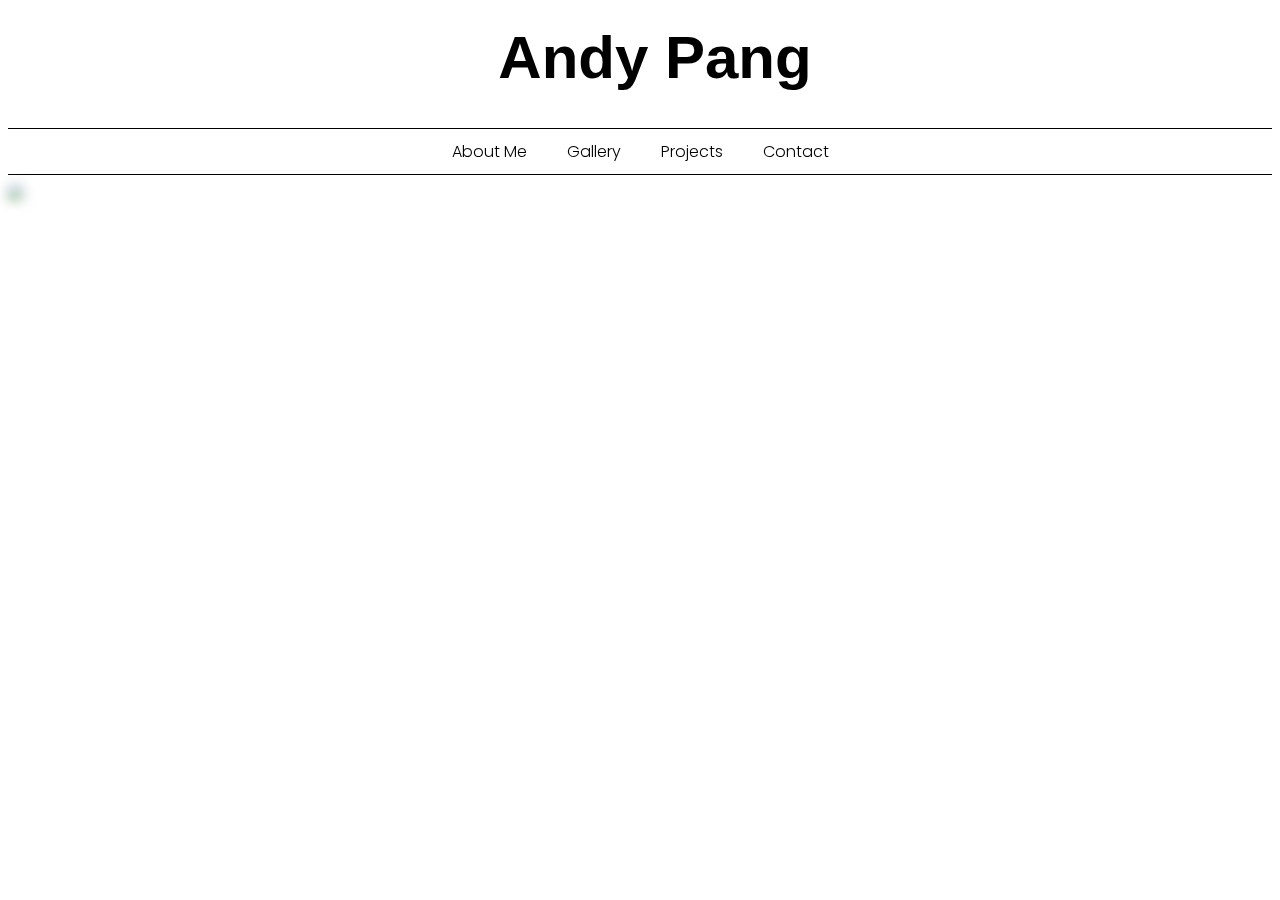
==== about.html @ 146a2841 "Basic Structure" ====
<!doctype html>

<html>
    <head>
        <meta charset="utf-8">
        <title>Andy Pang - About</title>
        <link rel="stylesheet" href="styles.css">
        <link rel="icon" href="favicon.ico">
    </head>

    <body>
        <h1>Andy Pang</h1>
        <div id = "bar">
            <ul>
                <li><a href="about.html">About Me</a></li>
                <li><a href="gallery.html">Gallery</a></li>
                <li><a href="projects.html">Projects</a></li>
                <li><a href="contact.html">Contact</a></li>
            </ul>
        </div>

        <img src = "Profile Picture.png" id = "about_photo">

    </body>
</html>
---- styles.css ----
@import url('https://fonts.googleapis.com/css2?family=Permanent+Marker&family=Poppins:ital,wght@0,200;0,300;0,400;0,500;1,200;1,300;1,400;1,500;1,700&display=swap');
html {
    background-color: white;
}

body {
    text-align: left;
    font-family: "Poppins", sans-serif;
    font-weight: 200;
    color: black;
    height: 300;
}

h1 {
    height: 90px;
    padding: 15px;
    margin: 0;
    width: 100%;
    left: 0px;
    text-align: center;
    font-size: 60px;
    font-family: "Permanent Marker", sans-serif;
}

#bar {
    left: 0px;
    height: 45px;
    border-top: 1px solid black;
    border-bottom: 1px solid black;
    width: 100%;
    text-align: center;
    overflow: auto;
    margin-bottom: 7px;
    background-color: white;
}

#bar ul {
    list-style-type: none;
    margin: 0;
    padding: 0;
    display: inline-block;
}

#bar ul li {
    margin: 0;
    padding: 0;
    float:left;
}

#bar ul li a {
    text-decoration: none;
    padding: 10px 20px;
    display: block;
    color: black;
    text-align: center;
    font-size: medium;
    font-weight: 300;
}

li a:hover {
    opacity: 0.5;
    transition-duration: 0.4s;
  }

#about_photo {
    position: relative;
    width: 100%;
    -webkit-filter: blur(6px);
}
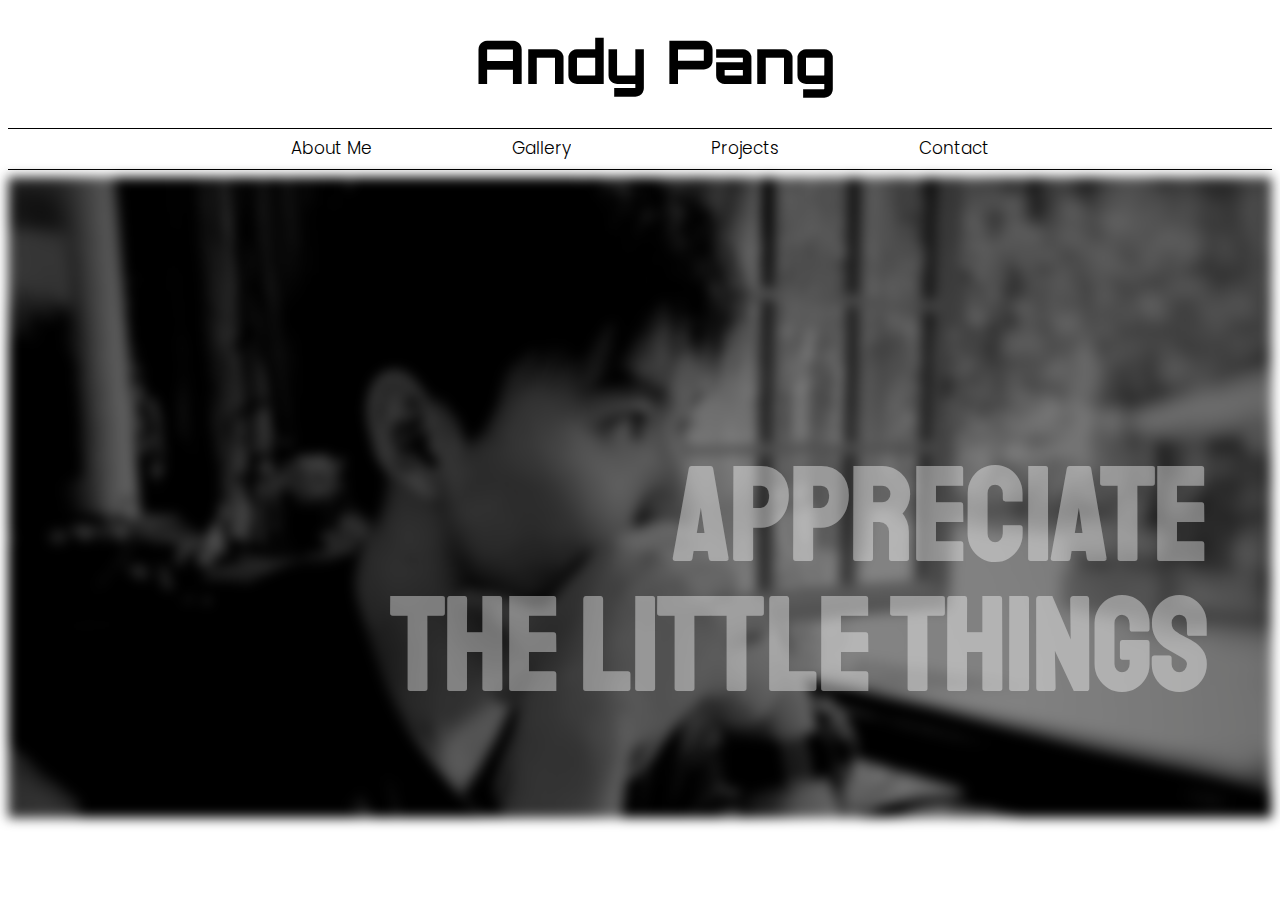
==== commit 5849b9ed: "Intro Picture Remake" ====
--- a/about.html
+++ b/about.html
@@ -3,7 +3,7 @@
 <html>
     <head>
         <meta charset="utf-8">
-        <title>Andy Pang - About</title>
+        <title>About - Andy Pang</title>
         <link rel="stylesheet" href="styles.css">
         <link rel="icon" href="favicon.ico">
     </head>
@@ -18,8 +18,14 @@
                 <li><a href="contact.html">Contact</a></li>
             </ul>
         </div>
+        <div id = "intro">
+            <img src = "Profile Picture.png" id = "about_photo">
+            <div>
+                <h2 id = "quote1">Appreciate</h2>
+                <h2 id = "quote2">the little things</h2>
+            </div>
+        </div>
 
-        <img src = "Profile Picture.png" id = "about_photo">
 
     </body>
 </html>--- a/styles.css
+++ b/styles.css
@@ -1,6 +1,20 @@
-@import url('https://fonts.googleapis.com/css2?family=Permanent+Marker&family=Poppins:ital,wght@0,200;0,300;0,400;0,500;1,200;1,300;1,400;1,500;1,700&display=swap');
+@import url('https://fonts.googleapis.com/css2?family=Orbitron:wght@500;600;700;800;900&family=Poppins:ital,wght@0,200;0,300;0,400;0,500;1,200;1,300;1,400;1,500;1,700&family=Source+Code+Pro:ital,wght@0,300;0,400;0,500;0,600;0,700;1,300;1,400;1,500;1,600;1,700&family=Staatliches&display=swap');
 html {
     background-color: white;
+    min-width: 1080px;
+    overflow-x: hidden;
+}
+
+h1 {
+    font-family: "Orbitron", sans-serif;
+    height: 90px;
+    padding: 15px;
+    margin: 0;
+    width: 100%;
+    left: 0px;
+    text-align: center;
+    font-size: 60px;
+    font-weight: 800;
 }
 
 body {
@@ -11,25 +25,14 @@
     height: 300;
 }
 
-h1 {
-    height: 90px;
-    padding: 15px;
-    margin: 0;
-    width: 100%;
-    left: 0px;
-    text-align: center;
-    font-size: 60px;
-    font-family: "Permanent Marker", sans-serif;
-}
-
 #bar {
     left: 0px;
-    height: 45px;
+    height: 40px;
     border-top: 1px solid black;
     border-bottom: 1px solid black;
     width: 100%;
     text-align: center;
-    overflow: auto;
+    overflow: hidden;
     margin-bottom: 7px;
     background-color: white;
 }
@@ -49,12 +52,13 @@
 
 #bar ul li a {
     text-decoration: none;
-    padding: 10px 20px;
+    margin: 6px 70px;
     display: block;
     color: black;
     text-align: center;
-    font-size: medium;
+    font-size: 17px;
     font-weight: 300;
+    overflow-x: hidden;
 }
 
 li a:hover {
@@ -65,5 +69,37 @@
 #about_photo {
     position: relative;
     width: 100%;
+    filter: blur(6px);
     -webkit-filter: blur(6px);
+}
+
+#intro {
+    position: relative;
+    text-align: center;
+    color: white;
+}
+
+#quote1 {
+    position: absolute;
+    top: 40%;
+    right: 5%;
+    text-align: right;
+    margin-right: 30px;
+    font-size: 130px;
+    font-family: "Staatliches", sans-serif;
+    margin: 0;
+    opacity: 0.4;
+    width: 100%;
+}
+#quote2 {
+    position: absolute;
+    top: 60%;
+    right: 5%;
+    text-align: right;
+    margin-right: 30px;
+    font-size: 130px;
+    font-family: "Staatliches", sans-serif;
+    margin: 0;
+    opacity: 0.4;
+    width: 100%;
 }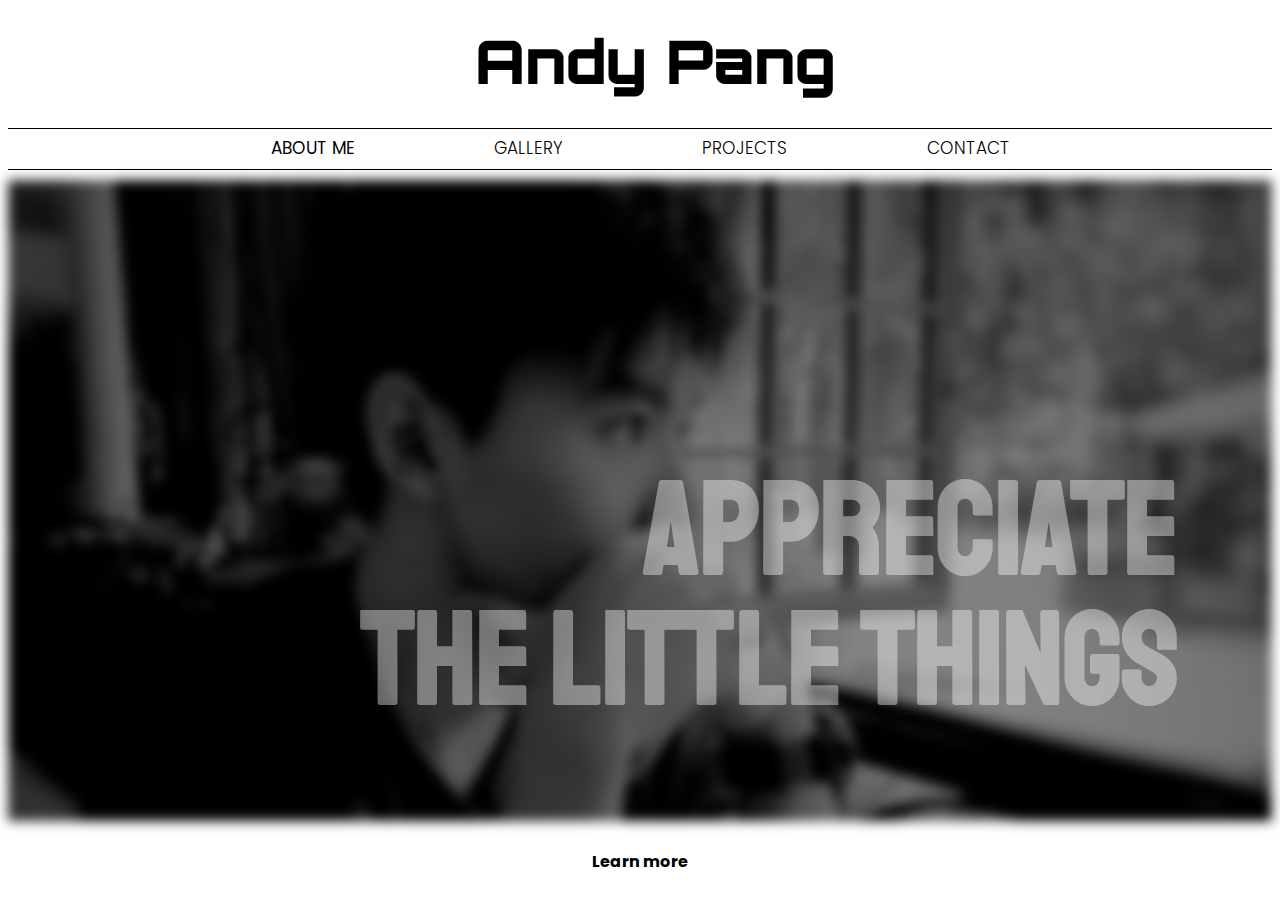
==== commit 9b3c810f: "Add intro pictures to all pages" ====
--- a/about.html
+++ b/about.html
@@ -12,20 +12,20 @@
         <h1>Andy Pang</h1>
         <div id = "bar">
             <ul>
-                <li><a href="about.html">About Me</a></li>
-                <li><a href="gallery.html">Gallery</a></li>
-                <li><a href="projects.html">Projects</a></li>
-                <li><a href="contact.html">Contact</a></li>
+                <li><a href="about.html"><b>ABOUT ME</b></a></li>
+                <li><a href="gallery.html">GALLERY</a></li>
+                <li><a href="projects.html">PROJECTS</a></li>
+                <li><a href="contact.html">CONTACT</a></li>
             </ul>
         </div>
         <div id = "intro">
-            <img src = "Profile Picture.png" id = "about_photo">
+            <img src = "about.png" id = "intro_photo">
             <div>
                 <h2 id = "quote1">Appreciate</h2>
                 <h2 id = "quote2">the little things</h2>
             </div>
         </div>
-
+        <h4 style="text-align: center;">Learn more</h4>
 
     </body>
 </html>--- a/styles.css
+++ b/styles.css
@@ -14,7 +14,7 @@
     left: 0px;
     text-align: center;
     font-size: 60px;
-    font-weight: 800;
+    font-weight: 900;
 }
 
 body {
@@ -33,7 +33,7 @@
     width: 100%;
     text-align: center;
     overflow: hidden;
-    margin-bottom: 7px;
+    margin-bottom: 10px;
     background-color: white;
 }
 
@@ -66,7 +66,7 @@
     transition-duration: 0.4s;
   }
 
-#about_photo {
+#intro_photo {
     position: relative;
     width: 100%;
     filter: blur(6px);
@@ -81,25 +81,24 @@
 
 #quote1 {
     position: absolute;
-    top: 40%;
+    top: 25%;
     right: 5%;
     text-align: right;
     margin-right: 30px;
     font-size: 130px;
     font-family: "Staatliches", sans-serif;
-    margin: 0;
     opacity: 0.4;
     width: 100%;
 }
+
 #quote2 {
     position: absolute;
-    top: 60%;
+    top: 45%;
     right: 5%;
     text-align: right;
     margin-right: 30px;
     font-size: 130px;
     font-family: "Staatliches", sans-serif;
-    margin: 0;
     opacity: 0.4;
     width: 100%;
 }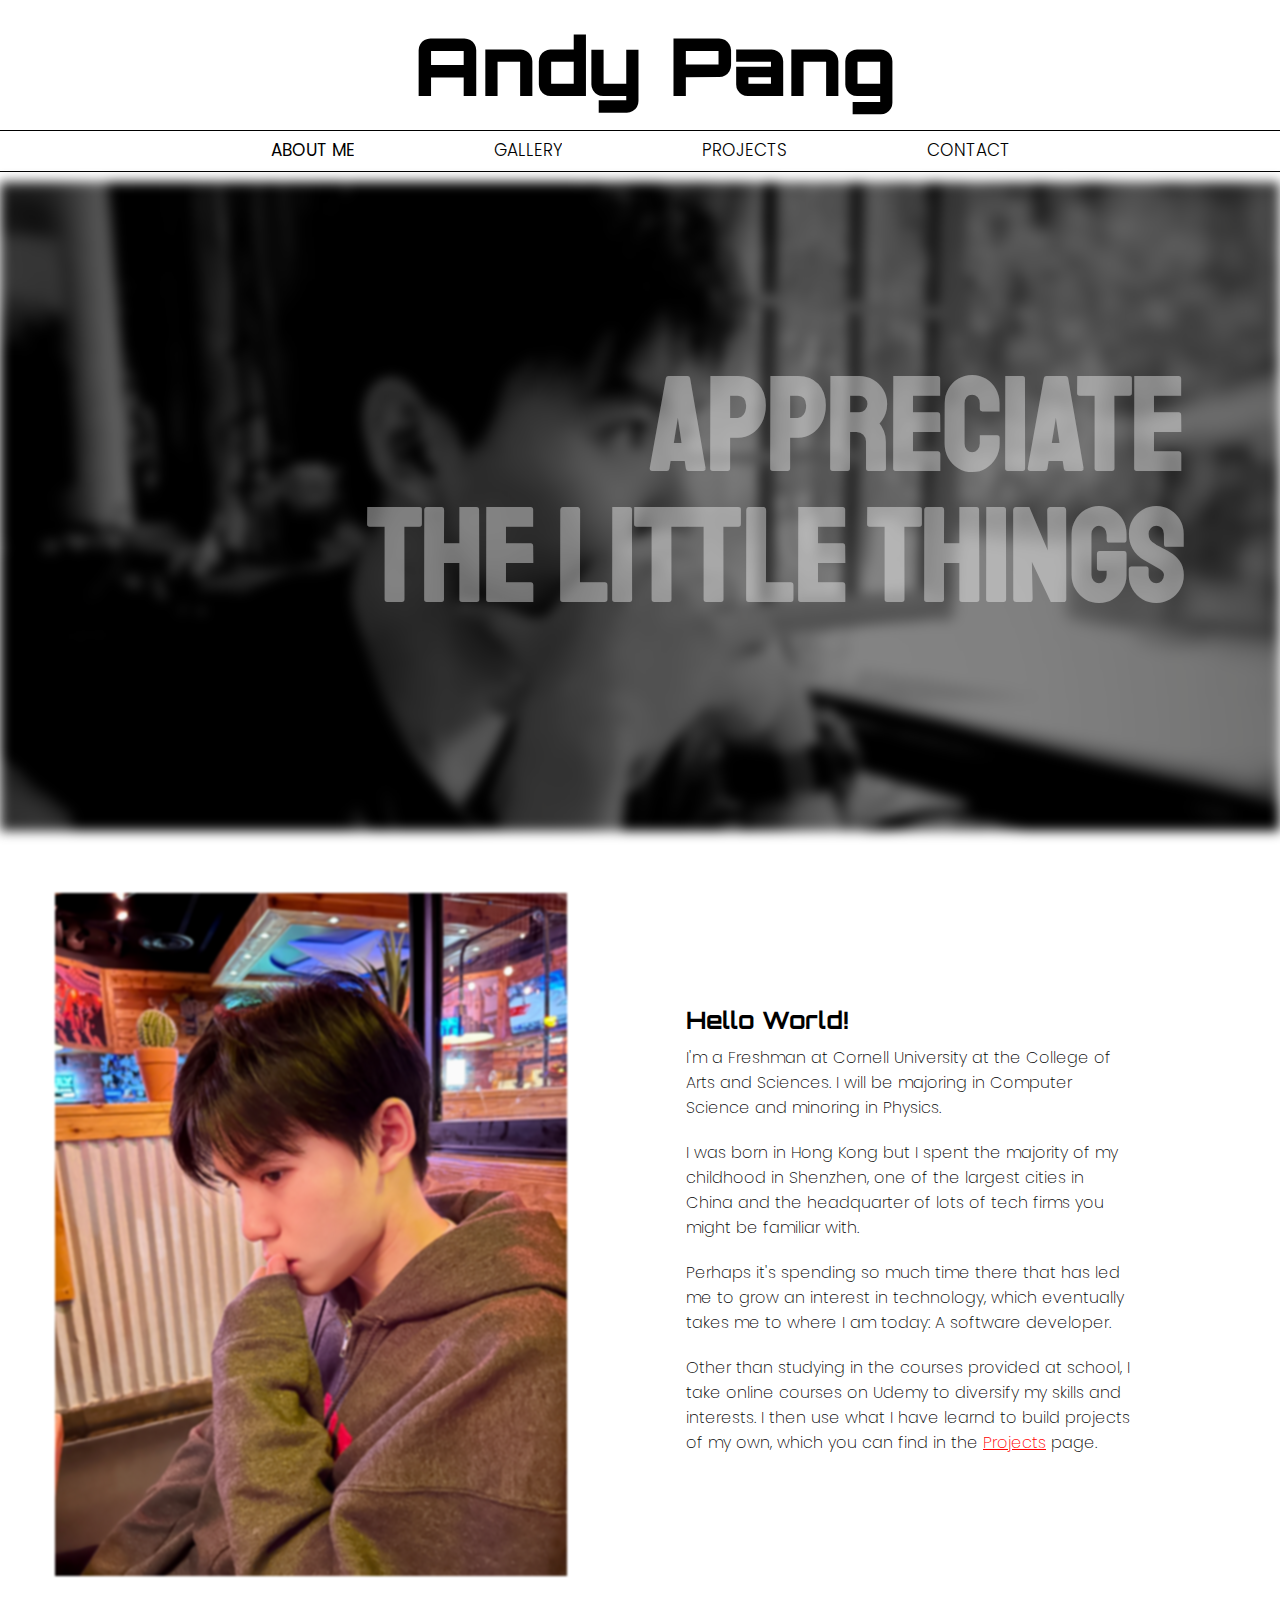
==== commit 81e8f95f: "Add about section" ====
--- a/about.html
+++ b/about.html
@@ -25,7 +25,17 @@
                 <h2 id = "quote2">the little things</h2>
             </div>
         </div>
-        <h4 style="text-align: center;">Learn more</h4>
+        <div id = "about_me">
+            <img src = "about_text.png" id = "about_text_photo">
+            <div id = "about_text">
+                <h2 style="font-family: Orbitron;">Hello World!</h2>
+                <p>I'm a Freshman at Cornell University at the College of Arts and Sciences. I will be majoring in Computer Science and minoring in Physics.</p>
+                <p>I was born in Hong Kong but I spent the majority of my childhood in Shenzhen, one of the largest cities in China and the headquarter of lots of tech firms you might be familiar with.</p>
+                <p>Perhaps it's spending so much time there that has led me to grow an interest in technology, which eventually takes me to where I am today: A software developer.</p>
+                <p>Other than studying in the courses provided at school, I take online courses on Udemy to diversify my skills and interests. I then use what I have learnd to build projects of my own, which you can find in the <a href = "projects.html" style="color: red;">Projects</a> page.</p>
+            </div>
+        </div>
+        
 
     </body>
 </html>--- a/styles.css
+++ b/styles.css
@@ -1,4 +1,10 @@
 @import url('https://fonts.googleapis.com/css2?family=Orbitron:wght@500;600;700;800;900&family=Poppins:ital,wght@0,200;0,300;0,400;0,500;1,200;1,300;1,400;1,500;1,700&family=Source+Code+Pro:ital,wght@0,300;0,400;0,500;0,600;0,700;1,300;1,400;1,500;1,600;1,700&family=Staatliches&display=swap');
+* {
+    padding: 0;
+    margin: 0;
+    max-width: 100%;
+}
+
 html {
     background-color: white;
     min-width: 1080px;
@@ -7,13 +13,11 @@
 
 h1 {
     font-family: "Orbitron", sans-serif;
-    height: 90px;
     padding: 15px;
     margin: 0;
     width: 100%;
-    left: 0px;
     text-align: center;
-    font-size: 60px;
+    font-size: 80px;
     font-weight: 900;
 }
 
@@ -101,4 +105,31 @@
     font-family: "Staatliches", sans-serif;
     opacity: 0.4;
     width: 100%;
+}
+
+h2 {
+    margin-bottom: 10px;
+}
+
+p {
+    margin-bottom: 20px;
+}
+
+#about_me {
+    display: flex;
+    align-items: center;
+}
+
+#about_text {
+    margin-top: 10px;
+    width: 35%;
+    margin-left: 5%;
+    display: inline-block;
+}
+
+#about_text_photo {
+    margin: 55px;
+    width: 40%;
+    filter: blur(1px);
+    -webkit-filter: blur(1px);
 }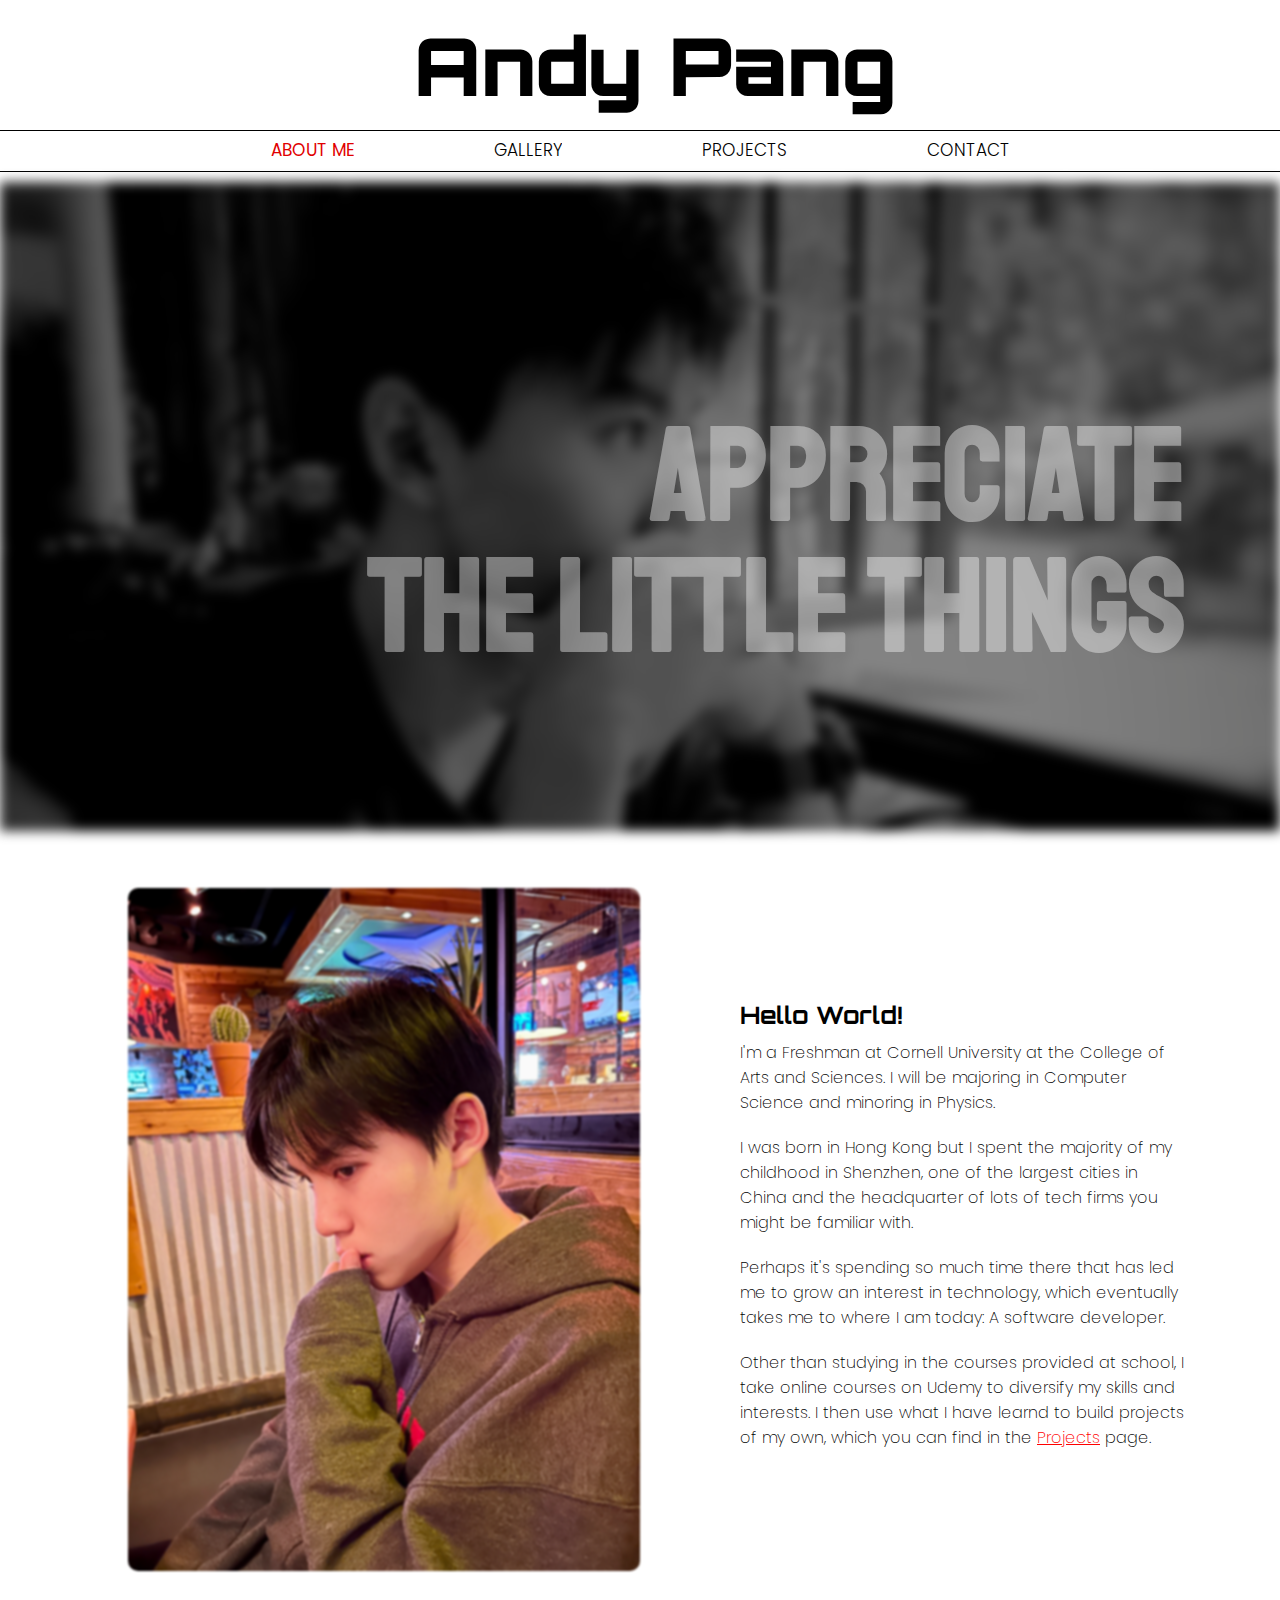
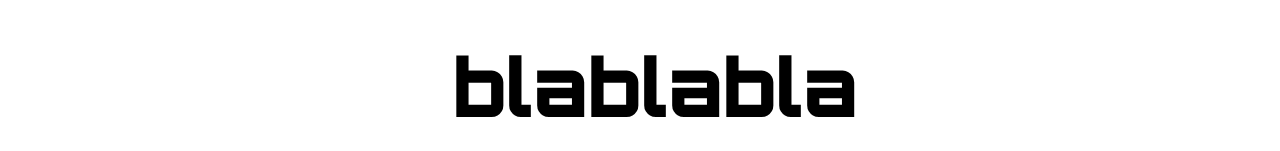
==== commit eece0fec: "Edit CSS spacing" ====
--- a/about.html
+++ b/about.html
@@ -12,7 +12,7 @@
         <h1>Andy Pang</h1>
         <div id = "bar">
             <ul>
-                <li><a href="about.html"><b>ABOUT ME</b></a></li>
+                <li><a href="about.html"><b style="color: rgb(225, 0, 0);">ABOUT ME</b></a></li>
                 <li><a href="gallery.html">GALLERY</a></li>
                 <li><a href="projects.html">PROJECTS</a></li>
                 <li><a href="contact.html">CONTACT</a></li>
@@ -35,6 +35,7 @@
                 <p>Other than studying in the courses provided at school, I take online courses on Udemy to diversify my skills and interests. I then use what I have learnd to build projects of my own, which you can find in the <a href = "projects.html" style="color: red;">Projects</a> page.</p>
             </div>
         </div>
+        <h1>blablabla</h1>
         
 
     </body>
--- a/styles.css
+++ b/styles.css
@@ -108,6 +108,7 @@
 }
 
 h2 {
+    margin-top: 50px;
     margin-bottom: 10px;
 }
 
@@ -118,18 +119,22 @@
 #about_me {
     display: flex;
     align-items: center;
+    margin-bottom: 50px;
 }
 
 #about_text {
     margin-top: 10px;
     width: 35%;
-    margin-left: 5%;
+    margin-left: 0px;
     display: inline-block;
 }
 
 #about_text_photo {
-    margin: 55px;
+    margin-top: 50px;
+    margin-left: 10%;
+    margin-right: 100px;
     width: 40%;
     filter: blur(1px);
     -webkit-filter: blur(1px);
+    border-radius: 10px;
 }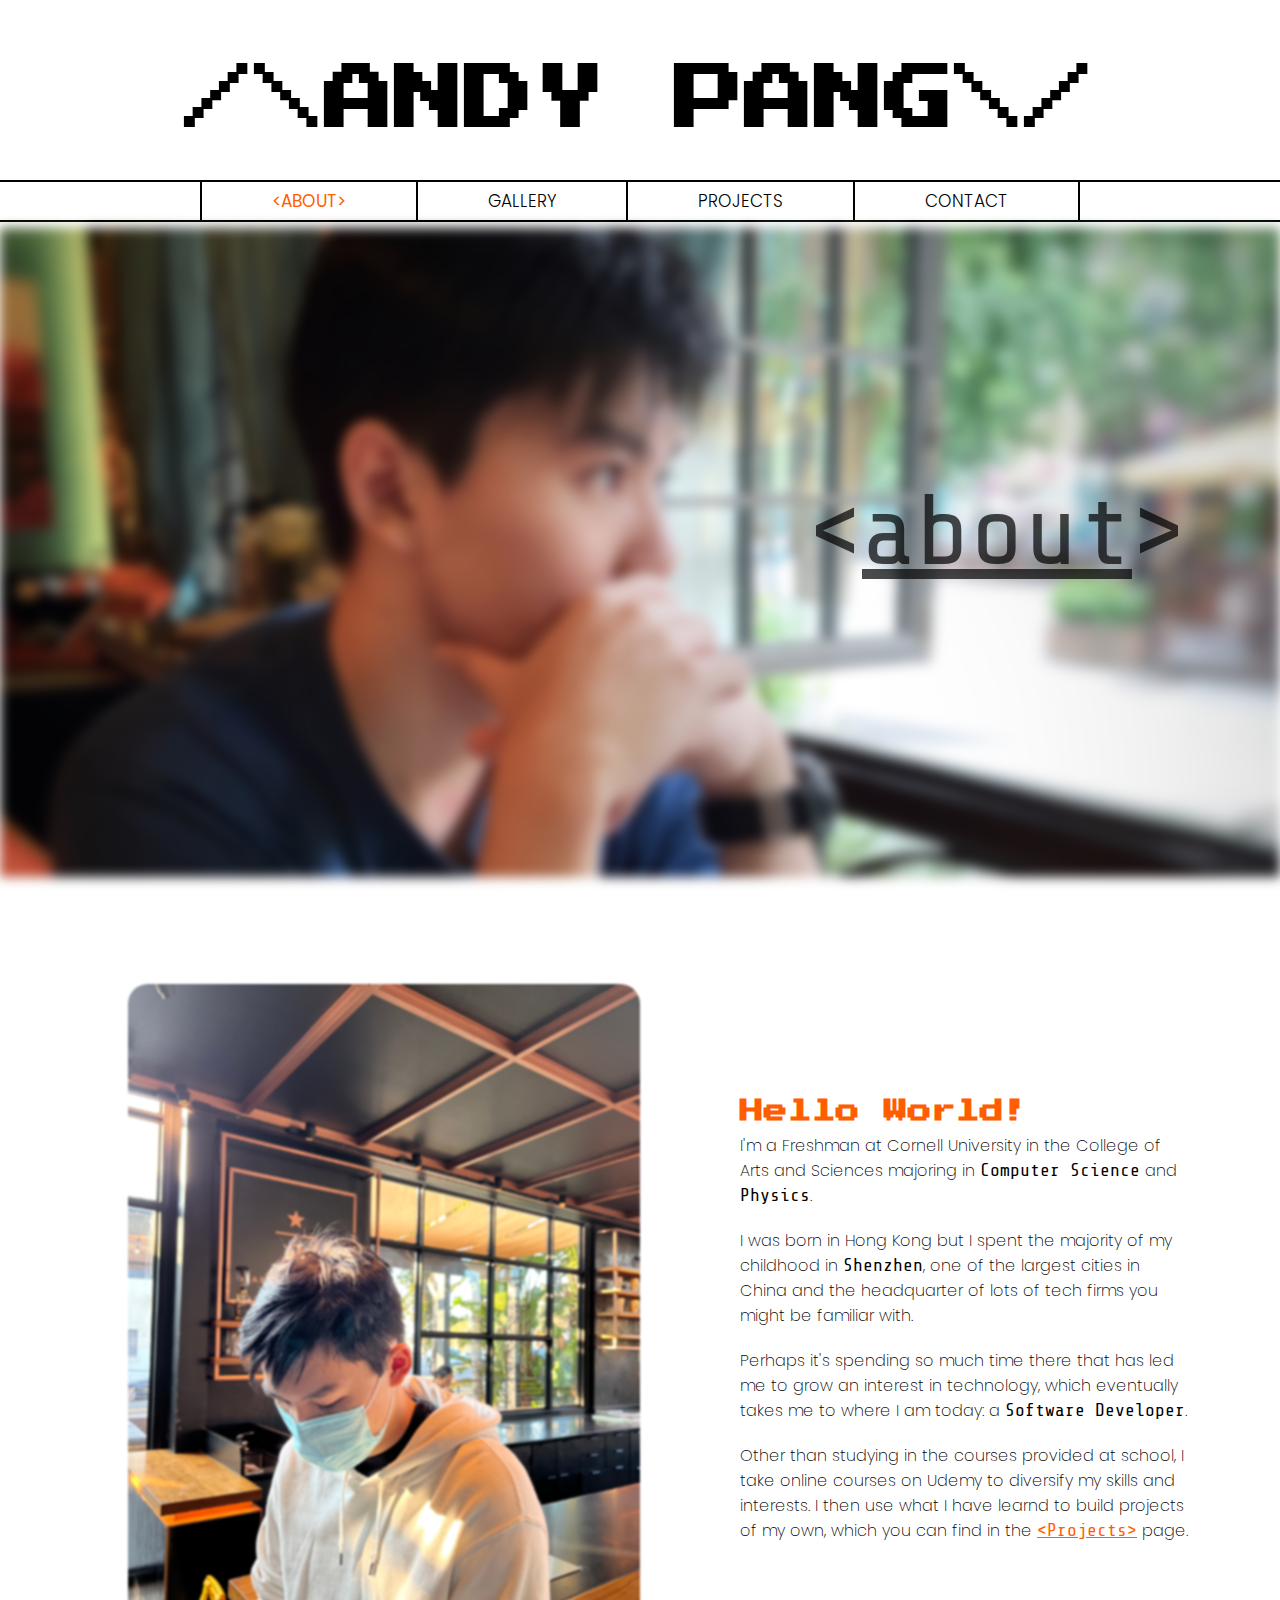
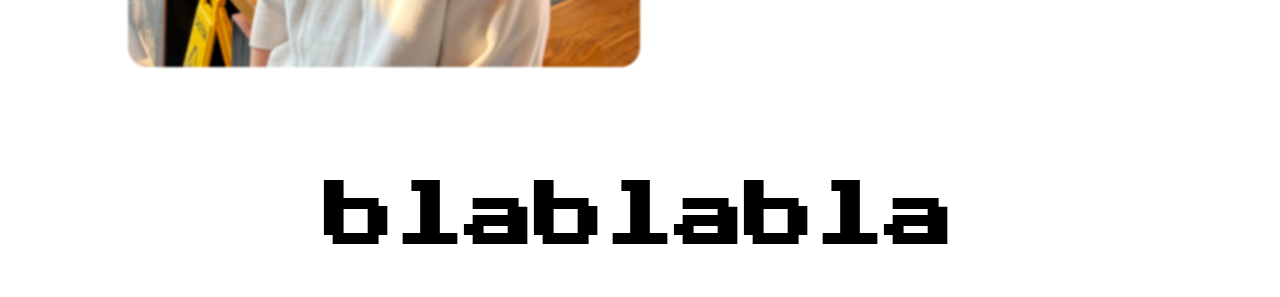
==== commit bb64a0c5: "Change style" ====
--- a/about.html
+++ b/about.html
@@ -9,30 +9,29 @@
     </head>
 
     <body>
-        <h1>Andy Pang</h1>
-        <div id = "bar">
+        <h1>/\ANDY PANG\/</h1>
+        <div id = "nav_bar">
             <ul>
-                <li><a href="about.html"><b style="color: rgb(225, 0, 0);">ABOUT ME</b></a></li>
+                <li><a href="about.html"><b style="color: #ff5e00;">&lt;ABOUT&gt;</b></a></li>
                 <li><a href="gallery.html">GALLERY</a></li>
                 <li><a href="projects.html">PROJECTS</a></li>
-                <li><a href="contact.html">CONTACT</a></li>
+                <li style="border-right: 2px solid black"><a href="contact.html">CONTACT</a></li>
             </ul>
         </div>
         <div id = "intro">
             <img src = "about.png" id = "intro_photo">
             <div>
-                <h2 id = "quote1">Appreciate</h2>
-                <h2 id = "quote2">the little things</h2>
+                <h2 id = "quote" style="color: black;">&lt;<u>about</u>&gt;</h2>
             </div>
         </div>
         <div id = "about_me">
             <img src = "about_text.png" id = "about_text_photo">
             <div id = "about_text">
-                <h2 style="font-family: Orbitron;">Hello World!</h2>
-                <p>I'm a Freshman at Cornell University at the College of Arts and Sciences. I will be majoring in Computer Science and minoring in Physics.</p>
-                <p>I was born in Hong Kong but I spent the majority of my childhood in Shenzhen, one of the largest cities in China and the headquarter of lots of tech firms you might be familiar with.</p>
-                <p>Perhaps it's spending so much time there that has led me to grow an interest in technology, which eventually takes me to where I am today: A software developer.</p>
-                <p>Other than studying in the courses provided at school, I take online courses on Udemy to diversify my skills and interests. I then use what I have learnd to build projects of my own, which you can find in the <a href = "projects.html" style="color: red;">Projects</a> page.</p>
+                <h2>Hello World!</h2>
+                <p>I'm a Freshman at Cornell University in the College of Arts and Sciences majoring in <b id = "highlight">Computer Science</b> and <b id = "highlight">Physics</b>.</p>
+                <p>I was born in Hong Kong but I spent the majority of my childhood in <b id = "highlight">Shenzhen</b>, one of the largest cities in China and the headquarter of lots of tech firms you might be familiar with.</p>
+                <p>Perhaps it's spending so much time there that has led me to grow an interest in technology, which eventually takes me to where I am today: a <b id = "highlight">Software Developer</b>.</p>
+                <p>Other than studying in the courses provided at school, I take online courses on Udemy to diversify my skills and interests. I then use what I have learnd to build projects of my own, which you can find in the <a href = "projects.html" style="color: #ff5e00; font-family: Share Tech Mono; font-size: 18px;">&lt;Projects&gt;</a> page.</p>
             </div>
         </div>
         <h1>blablabla</h1>
--- a/styles.css
+++ b/styles.css
@@ -1,4 +1,4 @@
-@import url('https://fonts.googleapis.com/css2?family=Orbitron:wght@500;600;700;800;900&family=Poppins:ital,wght@0,200;0,300;0,400;0,500;1,200;1,300;1,400;1,500;1,700&family=Source+Code+Pro:ital,wght@0,300;0,400;0,500;0,600;0,700;1,300;1,400;1,500;1,600;1,700&family=Staatliches&display=swap');
+@import url('https://fonts.googleapis.com/css2?family=Poppins:ital,wght@0,200;0,300;0,400;0,500;1,200;1,300;1,400;1,500;1,700&family=Press+Start+2P&family=Share+Tech+Mono&family=Staatliches&display=swap');
 * {
     padding: 0;
     margin: 0;
@@ -9,52 +9,61 @@
     background-color: white;
     min-width: 1080px;
     overflow-x: hidden;
-}
-
-h1 {
-    font-family: "Orbitron", sans-serif;
-    padding: 15px;
-    margin: 0;
-    width: 100%;
-    text-align: center;
-    font-size: 80px;
-    font-weight: 900;
-}
-
-body {
     text-align: left;
     font-family: "Poppins", sans-serif;
     font-weight: 200;
     color: black;
-    height: 300;
 }
 
-#bar {
+h1 {
+    font-family: "Press Start 2P", monospace;
+    padding: 45px;
+    text-align: center;
+    font-size: 70px;
+    color: black;
+    background-color: white;
+    padding-top: 65px;
+}
+
+
+h2 {
+    font-family: "Press Start 2P", cursive;
+    margin-top: 50px;
+    margin-bottom: 10px;
+    color: #ff5e00;
+}
+
+p {
+    margin-bottom: 20px;
+}
+
+#nav_bar {
     left: 0px;
-    height: 40px;
-    border-top: 1px solid black;
-    border-bottom: 1px solid black;
+    height: 38px;
+    border-top: 2px solid black;
+    border-bottom: 2px solid black;
     width: 100%;
     text-align: center;
     overflow: hidden;
-    margin-bottom: 10px;
+    margin-bottom: 6px;
     background-color: white;
 }
 
-#bar ul {
+#nav_bar ul {
     list-style-type: none;
     margin: 0;
     padding: 0;
     display: inline-block;
 }
 
-#bar ul li {
+#nav_bar ul li {
     margin: 0;
     padding: 0;
     float:left;
+    border-left: 2px solid black;
 }
 
-#bar ul li a {
+#nav_bar ul li a {
     text-decoration: none;
     margin: 6px 70px;
     display: block;
@@ -83,37 +92,17 @@
     color: white;
 }
 
-#quote1 {
+#quote {
     position: absolute;
-    top: 25%;
+    top: 30%;
     right: 5%;
     text-align: right;
     margin-right: 30px;
-    font-size: 130px;
-    font-family: "Staatliches", sans-serif;
-    opacity: 0.4;
+    font-size: 100px;
+    font-family: "Share Tech Mono", monospace;
+    opacity: 0.7;
     width: 100%;
-}
-
-#quote2 {
-    position: absolute;
-    top: 45%;
-    right: 5%;
-    text-align: right;
-    margin-right: 30px;
-    font-size: 130px;
-    font-family: "Staatliches", sans-serif;
-    opacity: 0.4;
-    width: 100%;
-}
-
-h2 {
-    margin-top: 50px;
-    margin-bottom: 10px;
-}
-
-p {
-    margin-bottom: 20px;
+    font-weight: 400;
 }
 
 #about_me {
@@ -123,18 +112,24 @@
 }
 
 #about_text {
-    margin-top: 10px;
+    margin-top: 60px;
     width: 35%;
     margin-left: 0px;
     display: inline-block;
 }
 
 #about_text_photo {
-    margin-top: 50px;
+    margin-top: 100px;
     margin-left: 10%;
     margin-right: 100px;
     width: 40%;
     filter: blur(1px);
     -webkit-filter: blur(1px);
-    border-radius: 10px;
+    border-radius: 20px;
+    background-color: black;
+}
+
+#highlight{
+    font-family: "Share Tech Mono", monospace;
+    font-size: 18px;
 }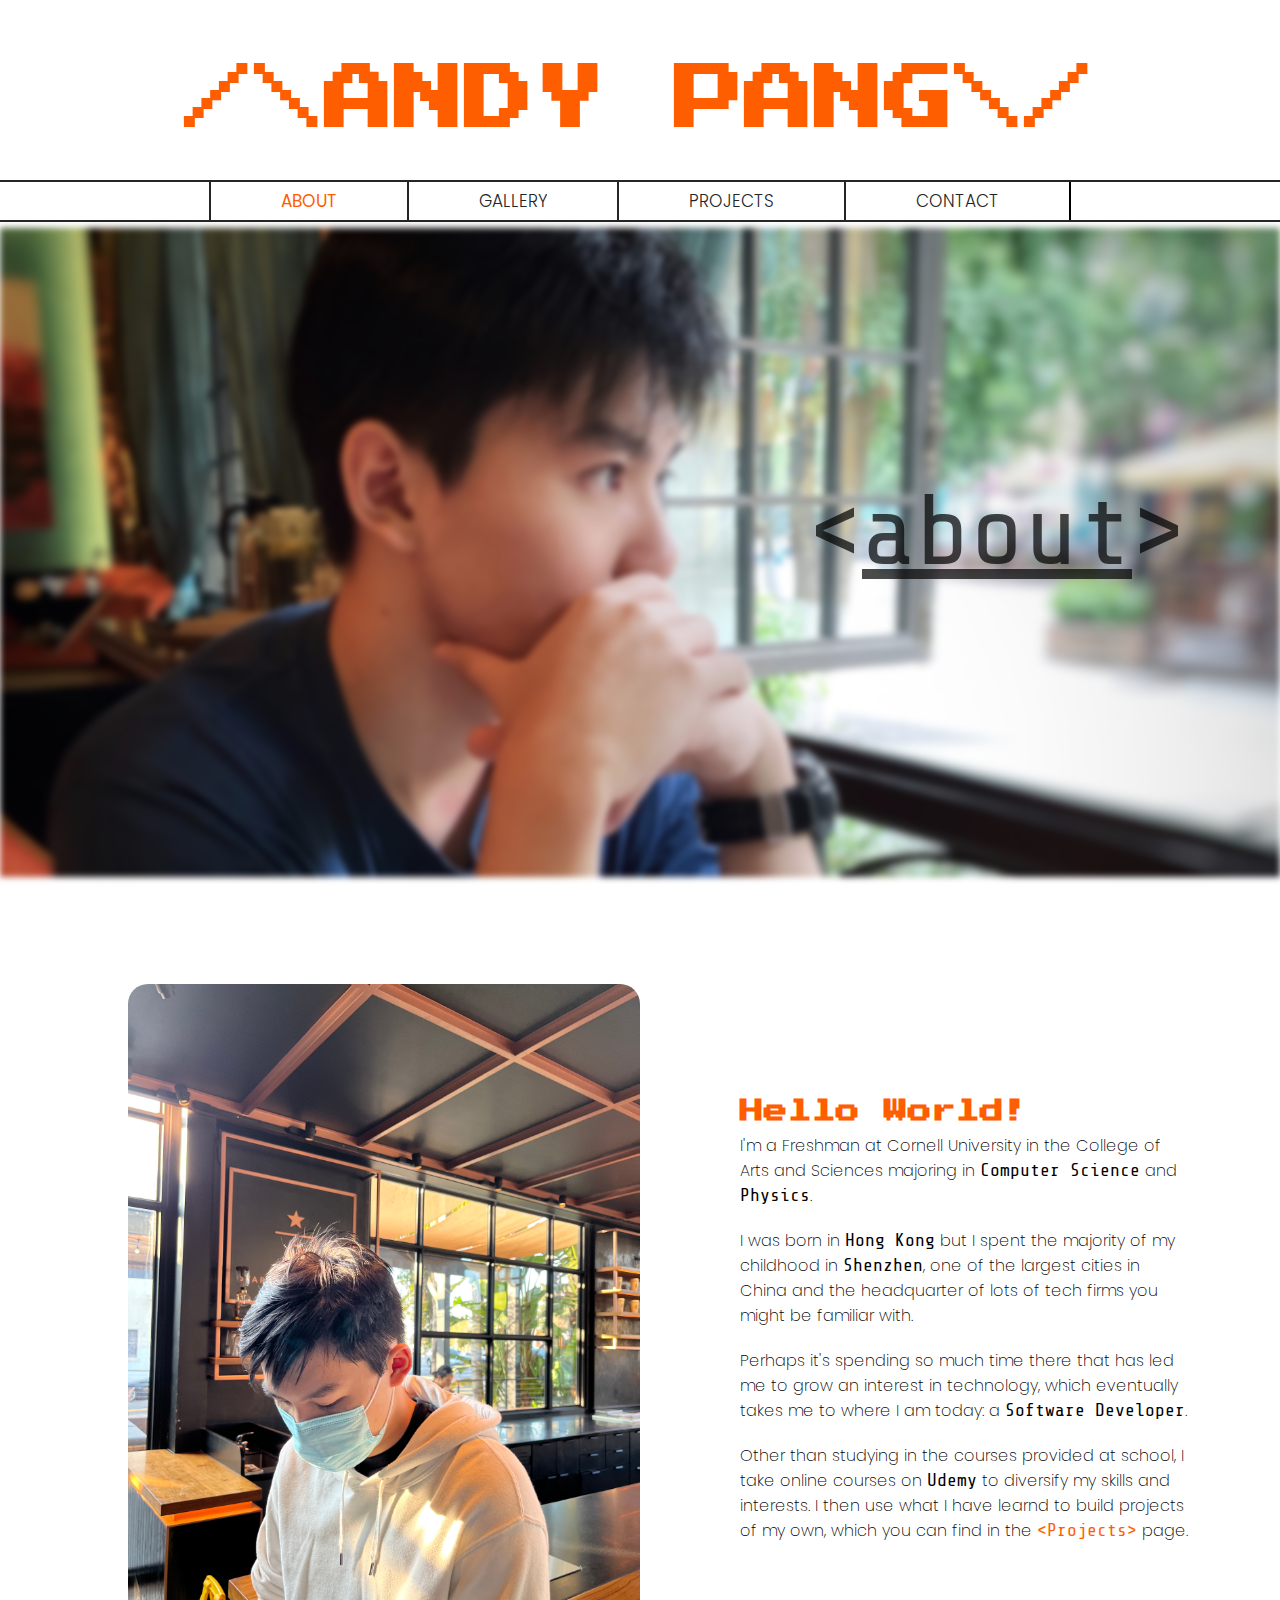
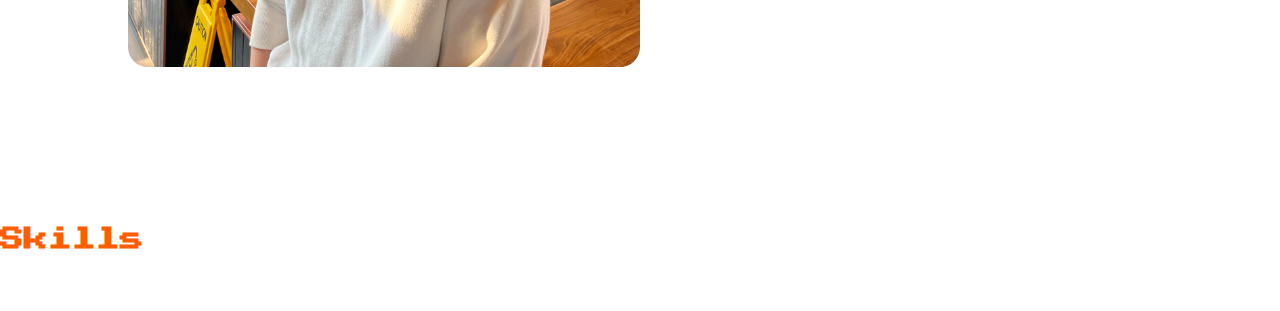
==== commit 05b3eeea: "Minor edits" ====
--- a/about.html
+++ b/about.html
@@ -12,7 +12,7 @@
         <h1>/\ANDY PANG\/</h1>
         <div id = "nav_bar">
             <ul>
-                <li><a href="about.html"><b style="color: #ff5e00;">&lt;ABOUT&gt;</b></a></li>
+                <li><a href="about.html"><b style="color: #ff5e00;">ABOUT</b></a></li>
                 <li><a href="gallery.html">GALLERY</a></li>
                 <li><a href="projects.html">PROJECTS</a></li>
                 <li style="border-right: 2px solid black"><a href="contact.html">CONTACT</a></li>
@@ -24,18 +24,21 @@
                 <h2 id = "quote" style="color: black;">&lt;<u>about</u>&gt;</h2>
             </div>
         </div>
-        <div id = "about_me">
+        <div class = "block">
             <img src = "about_text.png" id = "about_text_photo">
-            <div id = "about_text">
+            <div class = "block_text">
                 <h2>Hello World!</h2>
                 <p>I'm a Freshman at Cornell University in the College of Arts and Sciences majoring in <b id = "highlight">Computer Science</b> and <b id = "highlight">Physics</b>.</p>
-                <p>I was born in Hong Kong but I spent the majority of my childhood in <b id = "highlight">Shenzhen</b>, one of the largest cities in China and the headquarter of lots of tech firms you might be familiar with.</p>
+                <p>I was born in <b id = "highlight">Hong Kong</b> but I spent the majority of my childhood in <b id = "highlight">Shenzhen</b>, one of the largest cities in China and the headquarter of lots of tech firms you might be familiar with.</p>
                 <p>Perhaps it's spending so much time there that has led me to grow an interest in technology, which eventually takes me to where I am today: a <b id = "highlight">Software Developer</b>.</p>
-                <p>Other than studying in the courses provided at school, I take online courses on Udemy to diversify my skills and interests. I then use what I have learnd to build projects of my own, which you can find in the <a href = "projects.html" style="color: #ff5e00; font-family: Share Tech Mono; font-size: 18px;">&lt;Projects&gt;</a> page.</p>
+                <p>Other than studying in the courses provided at school, I take online courses on <b id = "highlight">Udemy</b> to diversify my skills and interests. I then use what I have learnd to build projects of my own, which you can find in the <b id = "highlight"><a href = "projects.html" style="text-decoration: none; color: #ff5e00;">&lt;Projects&gt;</a></b> page.</p>
             </div>
         </div>
-        <h1>blablabla</h1>
-        
+        <div class = "block">
+            <div class = "block_text">
+                <h2>Skills</h2>
+            </div>
+        </div>        
 
     </body>
 </html>--- a/styles.css
+++ b/styles.css
@@ -20,7 +20,7 @@
     padding: 45px;
     text-align: center;
     font-size: 70px;
-    color: black;
+    color: #ff5e00;
     background-color: white;
     padding-top: 65px;
 }
@@ -40,8 +40,8 @@
 #nav_bar {
     left: 0px;
     height: 38px;
-    border-top: 2px solid black;
-    border-bottom: 2px solid black;
+    border-top: 2px solid rgb(37, 37, 37);
+    border-bottom: 2px solid rgb(37, 37, 37);
     width: 100%;
     text-align: center;
     overflow: hidden;
@@ -60,14 +60,14 @@
     margin: 0;
     padding: 0;
     float:left;
-    border-left: 2px solid black;
+    border-left: 2px solid rgb(37, 37, 37);
 }
 
 #nav_bar ul li a {
     text-decoration: none;
     margin: 6px 70px;
     display: block;
-    color: black;
+    color: rgb(37, 37, 37);
     text-align: center;
     font-size: 17px;
     font-weight: 300;
@@ -82,8 +82,8 @@
 #intro_photo {
     position: relative;
     width: 100%;
-    filter: blur(6px);
-    -webkit-filter: blur(6px);
+    filter: blur(3px);
+    -webkit-filter: blur(3px);
 }
 
 #intro {
@@ -105,13 +105,13 @@
     font-weight: 400;
 }
 
-#about_me {
+.block {
     display: flex;
     align-items: center;
     margin-bottom: 50px;
 }
 
-#about_text {
+.block_text {
     margin-top: 60px;
     width: 35%;
     margin-left: 0px;
@@ -123,8 +123,6 @@
     margin-left: 10%;
     margin-right: 100px;
     width: 40%;
-    filter: blur(1px);
-    -webkit-filter: blur(1px);
     border-radius: 20px;
     background-color: black;
 }
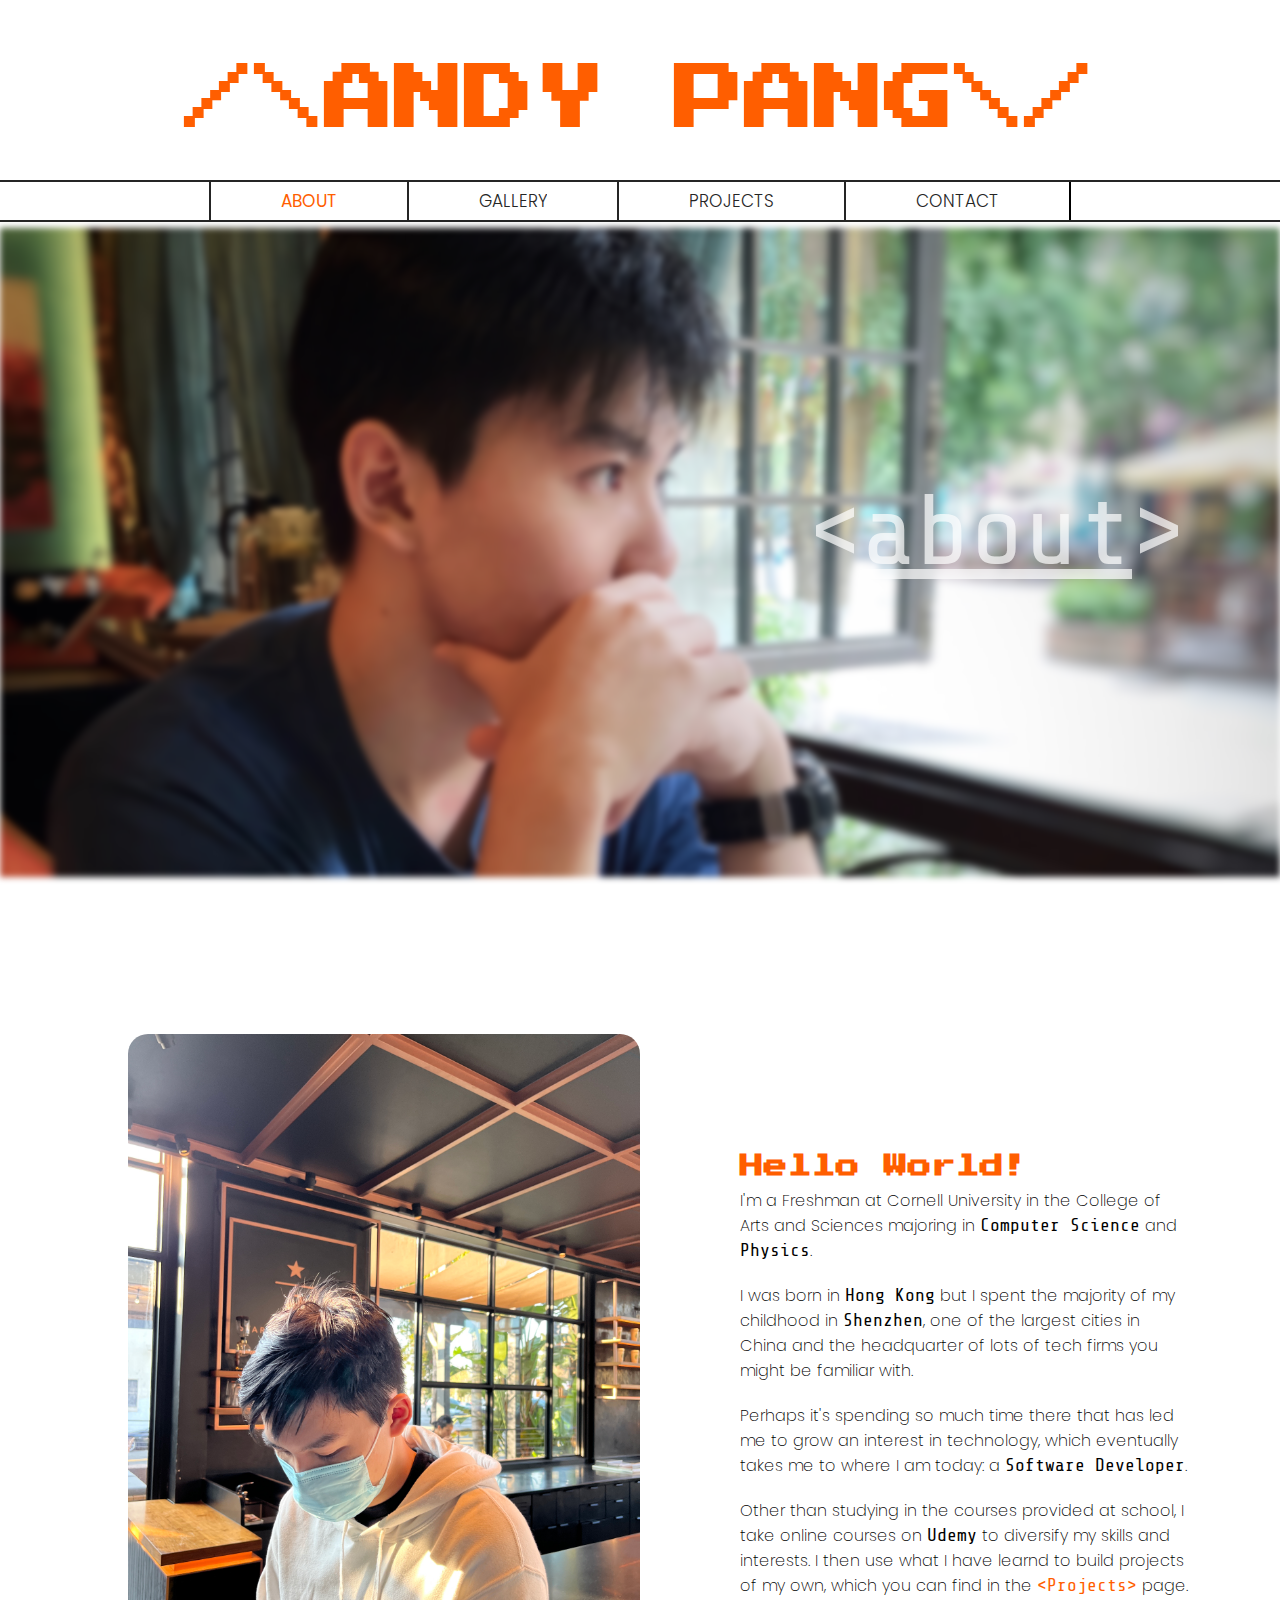
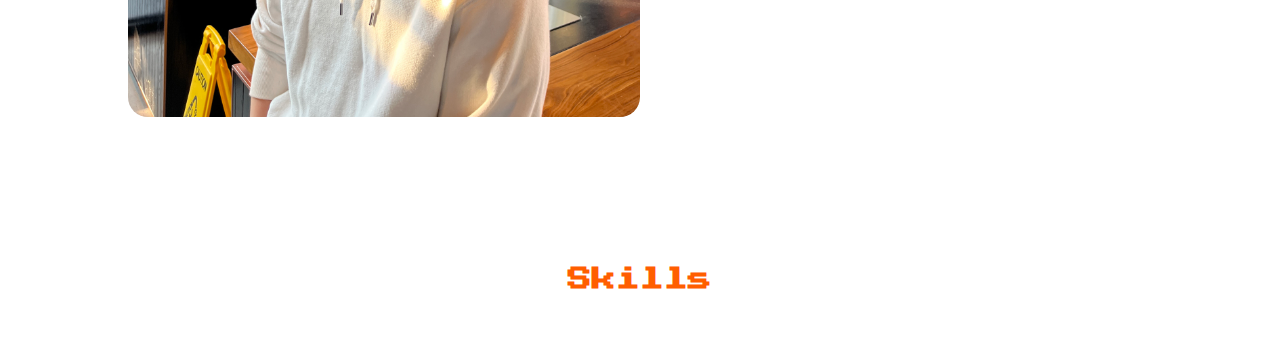
==== commit b71c727a: "Minor changes" ====
--- a/about.html
+++ b/about.html
@@ -21,12 +21,12 @@
         <div id = "intro">
             <img src = "about.png" id = "intro_photo">
             <div>
-                <h2 id = "quote" style="color: black;">&lt;<u>about</u>&gt;</h2>
+                <h2 id = "quote">&lt;<u>about</u>&gt;</h2>
             </div>
         </div>
         <div class = "block">
             <img src = "about_text.png" id = "about_text_photo">
-            <div class = "block_text">
+            <div class = "block_text" style="display: inline-block; margin-top: 120px; width: 35%;">
                 <h2>Hello World!</h2>
                 <p>I'm a Freshman at Cornell University in the College of Arts and Sciences majoring in <b id = "highlight">Computer Science</b> and <b id = "highlight">Physics</b>.</p>
                 <p>I was born in <b id = "highlight">Hong Kong</b> but I spent the majority of my childhood in <b id = "highlight">Shenzhen</b>, one of the largest cities in China and the headquarter of lots of tech firms you might be familiar with.</p>
@@ -35,8 +35,8 @@
             </div>
         </div>
         <div class = "block">
-            <div class = "block_text">
-                <h2>Skills</h2>
+            <div class = "block_text" style="width: 100%;">
+                <h2 style="text-align: center; margin-top: 100px;">Skills</h2>
             </div>
         </div>        
 
--- a/styles.css
+++ b/styles.css
@@ -103,6 +103,7 @@
     opacity: 0.7;
     width: 100%;
     font-weight: 400;
+    color: white;
 }
 
 .block {
@@ -111,15 +112,8 @@
     margin-bottom: 50px;
 }
 
-.block_text {
-    margin-top: 60px;
-    width: 35%;
-    margin-left: 0px;
-    display: inline-block;
-}
-
 #about_text_photo {
-    margin-top: 100px;
+    margin-top: 150px;
     margin-left: 10%;
     margin-right: 100px;
     width: 40%;
